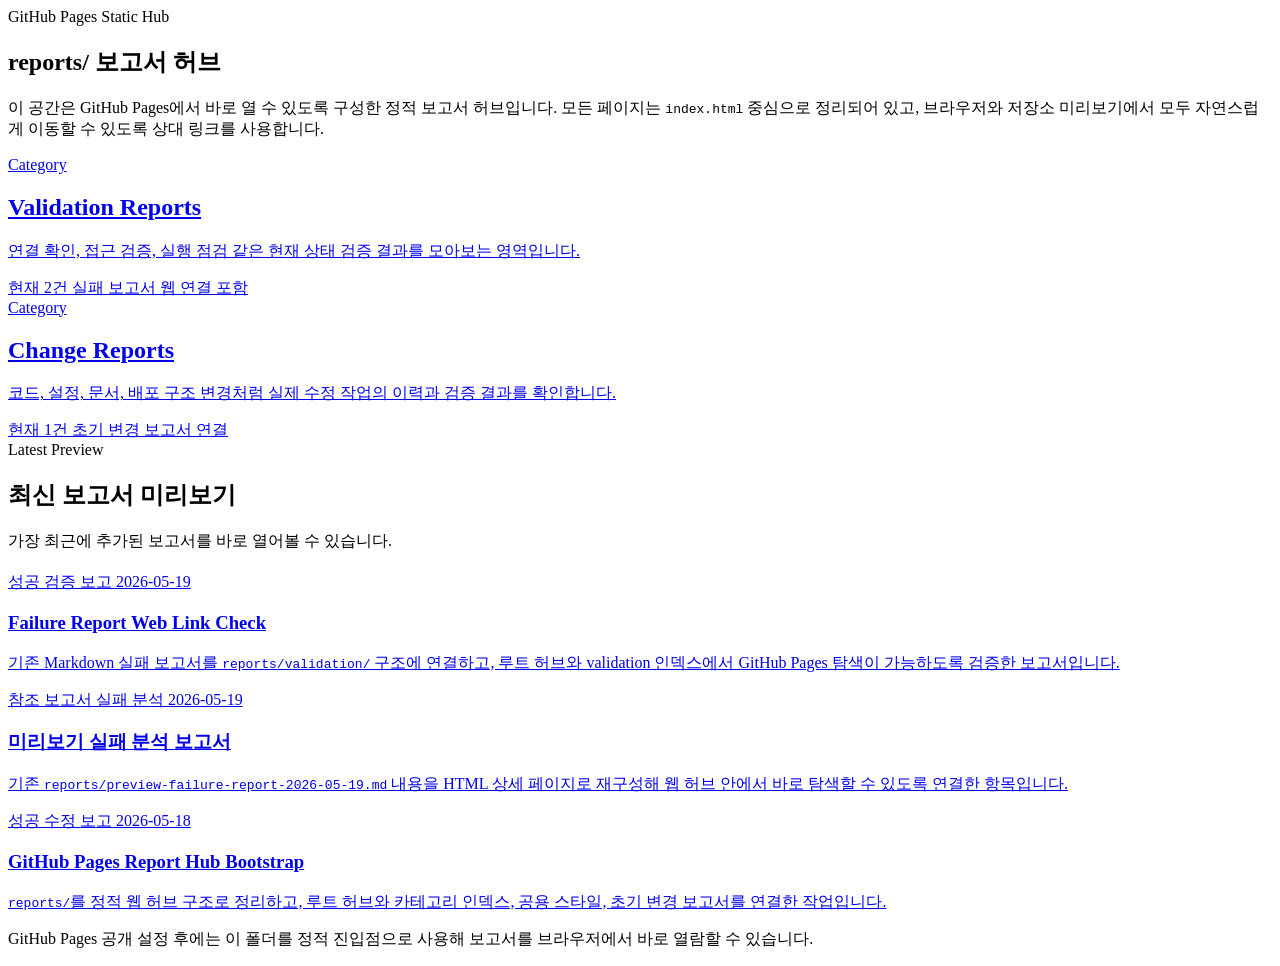
==== reports/index.html @ e126c018 "Update reports hub with failure report links" ====
<!DOCTYPE html>
<html lang="ko">
  <head>
    <meta charset="UTF-8" />
    <meta name="viewport" content="width=device-width, initial-scale=1.0" />
    <title>Reports Hub</title>
    <link rel="stylesheet" href="assets/styles.css" />
  </head>
  <body>
    <main>
      <section class="hero">
        <span class="eyebrow">GitHub Pages Static Hub</span>
        <h1>reports/ 보고서 허브</h1>
        <p>
          이 공간은 GitHub Pages에서 바로 열 수 있도록 구성한 정적 보고서 허브입니다.
          모든 페이지는 <code>index.html</code> 중심으로 정리되어 있고, 브라우저와 저장소
          미리보기에서 모두 자연스럽게 이동할 수 있도록 상대 링크를 사용합니다.
        </p>
      </section>

      <section class="section grid two">
        <a class="card card-link" href="validation/index.html">
          <div class="kicker">Category</div>
          <h2>Validation Reports</h2>
          <p>연결 확인, 접근 검증, 실행 점검 같은 현재 상태 검증 결과를 모아보는 영역입니다.</p>
          <div class="meta">
            <span class="badge success">현재 2건</span>
            <span class="badge info">실패 보고서 웹 연결 포함</span>
          </div>
        </a>

        <a class="card card-link" href="changes/index.html">
          <div class="kicker">Category</div>
          <h2>Change Reports</h2>
          <p>코드, 설정, 문서, 배포 구조 변경처럼 실제 수정 작업의 이력과 검증 결과를 확인합니다.</p>
          <div class="meta">
            <span class="badge success">현재 1건</span>
            <span class="badge info">초기 변경 보고서 연결</span>
          </div>
        </a>
      </section>

      <section class="section card">
        <div class="kicker">Latest Preview</div>
        <h2>최신 보고서 미리보기</h2>
        <p class="section-lead">가장 최근에 추가된 보고서를 바로 열어볼 수 있습니다.</p>
        <div class="list" style="margin-top: 20px">
          <a class="list-item" href="validation/2026-05-19/failure-report-web-link-check/index.html">
            <div class="item-meta">
              <span class="badge success">성공</span>
              <span class="badge neutral">검증 보고</span>
              <span class="badge neutral">2026-05-19</span>
            </div>
            <h3>Failure Report Web Link Check</h3>
            <p>
              기존 Markdown 실패 보고서를 <code>reports/validation/</code> 구조에 연결하고,
              루트 허브와 validation 인덱스에서 GitHub Pages 탐색이 가능하도록 검증한 보고서입니다.
            </p>
          </a>

          <a class="list-item" href="validation/2026-05-19/preview-failure-report/index.html">
            <div class="item-meta">
              <span class="badge neutral">참조 보고서</span>
              <span class="badge neutral">실패 분석</span>
              <span class="badge neutral">2026-05-19</span>
            </div>
            <h3>미리보기 실패 분석 보고서</h3>
            <p>
              기존 <code>reports/preview-failure-report-2026-05-19.md</code> 내용을 HTML 상세 페이지로
              재구성해 웹 허브 안에서 바로 탐색할 수 있도록 연결한 항목입니다.
            </p>
          </a>

          <a class="list-item" href="changes/2026-05-18/github-pages-bootstrap/index.html">
            <div class="item-meta">
              <span class="badge success">성공</span>
              <span class="badge neutral">수정 보고</span>
              <span class="badge neutral">2026-05-18</span>
            </div>
            <h3>GitHub Pages Report Hub Bootstrap</h3>
            <p>
              <code>reports/</code>를 정적 웹 허브 구조로 정리하고, 루트 허브와 카테고리 인덱스,
              공용 스타일, 초기 변경 보고서를 연결한 작업입니다.
            </p>
          </a>
        </div>
      </section>

      <p class="footer-note">
        GitHub Pages 공개 설정 후에는 이 폴더를 정적 진입점으로 사용해 보고서를 브라우저에서 바로 열람할 수 있습니다.
      </p>
    </main>
  </body>
</html>
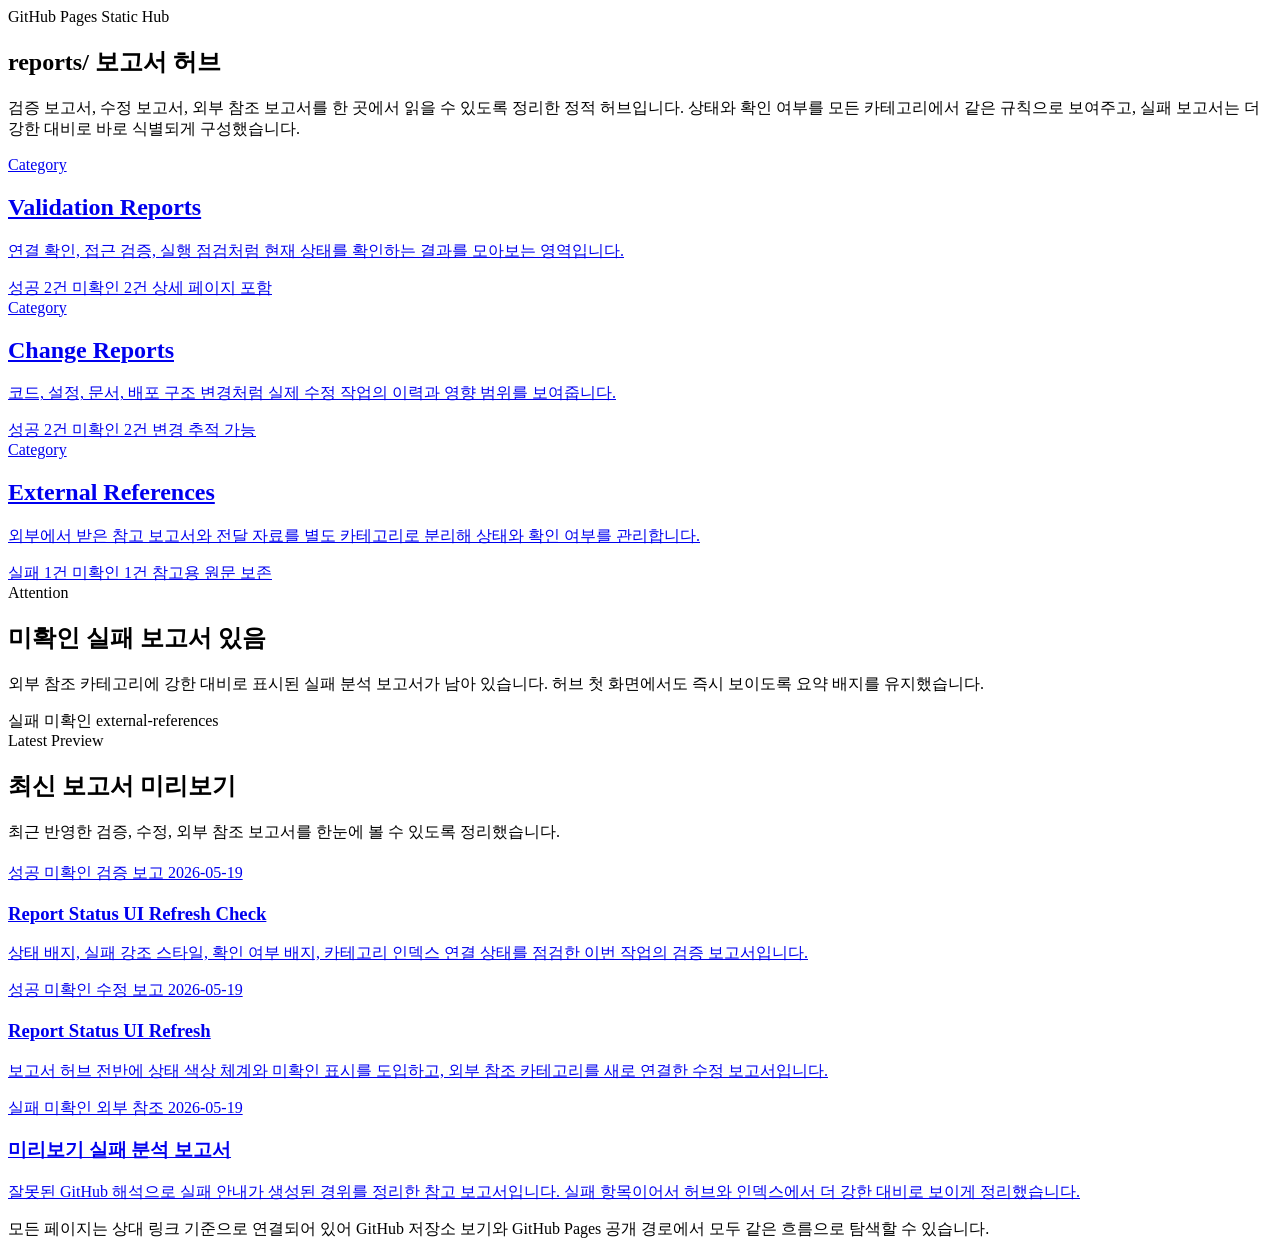
==== commit a3edd774: "Refresh reports hub status UI" ====
--- a/reports/index.html
+++ b/reports/index.html
@@ -12,83 +12,114 @@
         <span class="eyebrow">GitHub Pages Static Hub</span>
         <h1>reports/ 보고서 허브</h1>
         <p>
-          이 공간은 GitHub Pages에서 바로 열 수 있도록 구성한 정적 보고서 허브입니다.
-          모든 페이지는 <code>index.html</code> 중심으로 정리되어 있고, 브라우저와 저장소
-          미리보기에서 모두 자연스럽게 이동할 수 있도록 상대 링크를 사용합니다.
+          검증 보고서, 수정 보고서, 외부 참조 보고서를 한 곳에서 읽을 수 있도록 정리한 정적
+          허브입니다. 상태와 확인 여부를 모든 카테고리에서 같은 규칙으로 보여주고, 실패
+          보고서는 더 강한 대비로 바로 식별되게 구성했습니다.
         </p>
       </section>
 
-      <section class="section grid two">
-        <a class="card card-link" href="validation/index.html">
+      <section class="section grid three">
+        <a class="card card-link report-card status-success" href="validation/index.html">
           <div class="kicker">Category</div>
           <h2>Validation Reports</h2>
-          <p>연결 확인, 접근 검증, 실행 점검 같은 현재 상태 검증 결과를 모아보는 영역입니다.</p>
+          <p>연결 확인, 접근 검증, 실행 점검처럼 현재 상태를 확인하는 결과를 모아보는 영역입니다.</p>
           <div class="meta">
-            <span class="badge success">현재 2건</span>
-            <span class="badge info">실패 보고서 웹 연결 포함</span>
+            <span class="badge success">성공 2건</span>
+            <span class="badge review-pending">미확인 2건</span>
+            <span class="badge neutral">상세 페이지 포함</span>
           </div>
         </a>
 
-        <a class="card card-link" href="changes/index.html">
+        <a class="card card-link report-card status-success" href="changes/index.html">
           <div class="kicker">Category</div>
           <h2>Change Reports</h2>
-          <p>코드, 설정, 문서, 배포 구조 변경처럼 실제 수정 작업의 이력과 검증 결과를 확인합니다.</p>
+          <p>코드, 설정, 문서, 배포 구조 변경처럼 실제 수정 작업의 이력과 영향 범위를 보여줍니다.</p>
           <div class="meta">
-            <span class="badge success">현재 1건</span>
-            <span class="badge info">초기 변경 보고서 연결</span>
+            <span class="badge success">성공 2건</span>
+            <span class="badge review-pending">미확인 2건</span>
+            <span class="badge neutral">변경 추적 가능</span>
           </div>
         </a>
+
+        <a class="card card-link report-card status-failure" href="external-references/index.html">
+          <div class="kicker">Category</div>
+          <h2>External References</h2>
+          <p>외부에서 받은 참고 보고서와 전달 자료를 별도 카테고리로 분리해 상태와 확인 여부를 관리합니다.</p>
+          <div class="meta">
+            <span class="badge failed">실패 1건</span>
+            <span class="badge review-pending">미확인 1건</span>
+            <span class="badge reference">참고용 원문 보존</span>
+          </div>
+        </a>
+      </section>
+
+      <section class="section banner status-failure">
+        <div class="kicker">Attention</div>
+        <h2>미확인 실패 보고서 있음</h2>
+        <p>
+          외부 참조 카테고리에 강한 대비로 표시된 실패 분석 보고서가 남아 있습니다.
+          허브 첫 화면에서도 즉시 보이도록 요약 배지를 유지했습니다.
+        </p>
+        <div class="meta">
+          <span class="badge failed">실패</span>
+          <span class="badge review-pending">미확인</span>
+          <span class="badge neutral">external-references</span>
+        </div>
       </section>
 
       <section class="section card">
         <div class="kicker">Latest Preview</div>
         <h2>최신 보고서 미리보기</h2>
-        <p class="section-lead">가장 최근에 추가된 보고서를 바로 열어볼 수 있습니다.</p>
+        <p class="section-lead">최근 반영한 검증, 수정, 외부 참조 보고서를 한눈에 볼 수 있도록 정리했습니다.</p>
         <div class="list" style="margin-top: 20px">
-          <a class="list-item" href="validation/2026-05-19/failure-report-web-link-check/index.html">
+          <a class="list-item report-card status-success" href="validation/2026-05-19/report-status-ui-refresh-check/index.html">
             <div class="item-meta">
               <span class="badge success">성공</span>
+              <span class="badge review-pending">미확인</span>
               <span class="badge neutral">검증 보고</span>
               <span class="badge neutral">2026-05-19</span>
             </div>
-            <h3>Failure Report Web Link Check</h3>
+            <h3>Report Status UI Refresh Check</h3>
             <p>
-              기존 Markdown 실패 보고서를 <code>reports/validation/</code> 구조에 연결하고,
-              루트 허브와 validation 인덱스에서 GitHub Pages 탐색이 가능하도록 검증한 보고서입니다.
+              상태 배지, 실패 강조 스타일, 확인 여부 배지, 카테고리 인덱스 연결 상태를 점검한
+              이번 작업의 검증 보고서입니다.
             </p>
           </a>
 
-          <a class="list-item" href="validation/2026-05-19/preview-failure-report/index.html">
+          <a class="list-item report-card status-success" href="changes/2026-05-19/report-status-ui-refresh/index.html">
             <div class="item-meta">
-              <span class="badge neutral">참조 보고서</span>
-              <span class="badge neutral">실패 분석</span>
+              <span class="badge success">성공</span>
+              <span class="badge review-pending">미확인</span>
+              <span class="badge neutral">수정 보고</span>
+              <span class="badge neutral">2026-05-19</span>
+            </div>
+            <h3>Report Status UI Refresh</h3>
+            <p>
+              보고서 허브 전반에 상태 색상 체계와 미확인 표시를 도입하고, 외부 참조 카테고리를
+              새로 연결한 수정 보고서입니다.
+            </p>
+          </a>
+
+          <a class="list-item report-card status-failure" href="external-references/2026-05-19/preview-failure-report/index.html">
+            <div class="item-meta">
+              <span class="badge failed">실패</span>
+              <span class="badge review-pending">미확인</span>
+              <span class="badge reference">외부 참조</span>
               <span class="badge neutral">2026-05-19</span>
             </div>
             <h3>미리보기 실패 분석 보고서</h3>
             <p>
-              기존 <code>reports/preview-failure-report-2026-05-19.md</code> 내용을 HTML 상세 페이지로
-              재구성해 웹 허브 안에서 바로 탐색할 수 있도록 연결한 항목입니다.
-            </p>
-          </a>
-
-          <a class="list-item" href="changes/2026-05-18/github-pages-bootstrap/index.html">
-            <div class="item-meta">
-              <span class="badge success">성공</span>
-              <span class="badge neutral">수정 보고</span>
-              <span class="badge neutral">2026-05-18</span>
-            </div>
-            <h3>GitHub Pages Report Hub Bootstrap</h3>
-            <p>
-              <code>reports/</code>를 정적 웹 허브 구조로 정리하고, 루트 허브와 카테고리 인덱스,
-              공용 스타일, 초기 변경 보고서를 연결한 작업입니다.
+              잘못된 GitHub 해석으로 실패 안내가 생성된 경위를 정리한 참고 보고서입니다. 실패
+              항목이어서 허브와 인덱스에서 더 강한 대비로 보이게 정리했습니다.
             </p>
           </a>
         </div>
       </section>
 
       <p class="footer-note">
-        GitHub Pages 공개 설정 후에는 이 폴더를 정적 진입점으로 사용해 보고서를 브라우저에서 바로 열람할 수 있습니다.
+        모든 페이지는 상대 링크 기준으로 연결되어 있어 GitHub 저장소 보기와 GitHub Pages 공개 경로에서
+        모두 같은 흐름으로 탐색할 수 있습니다.
       </p>
     </main>
   </body>
-</html>+</html>
